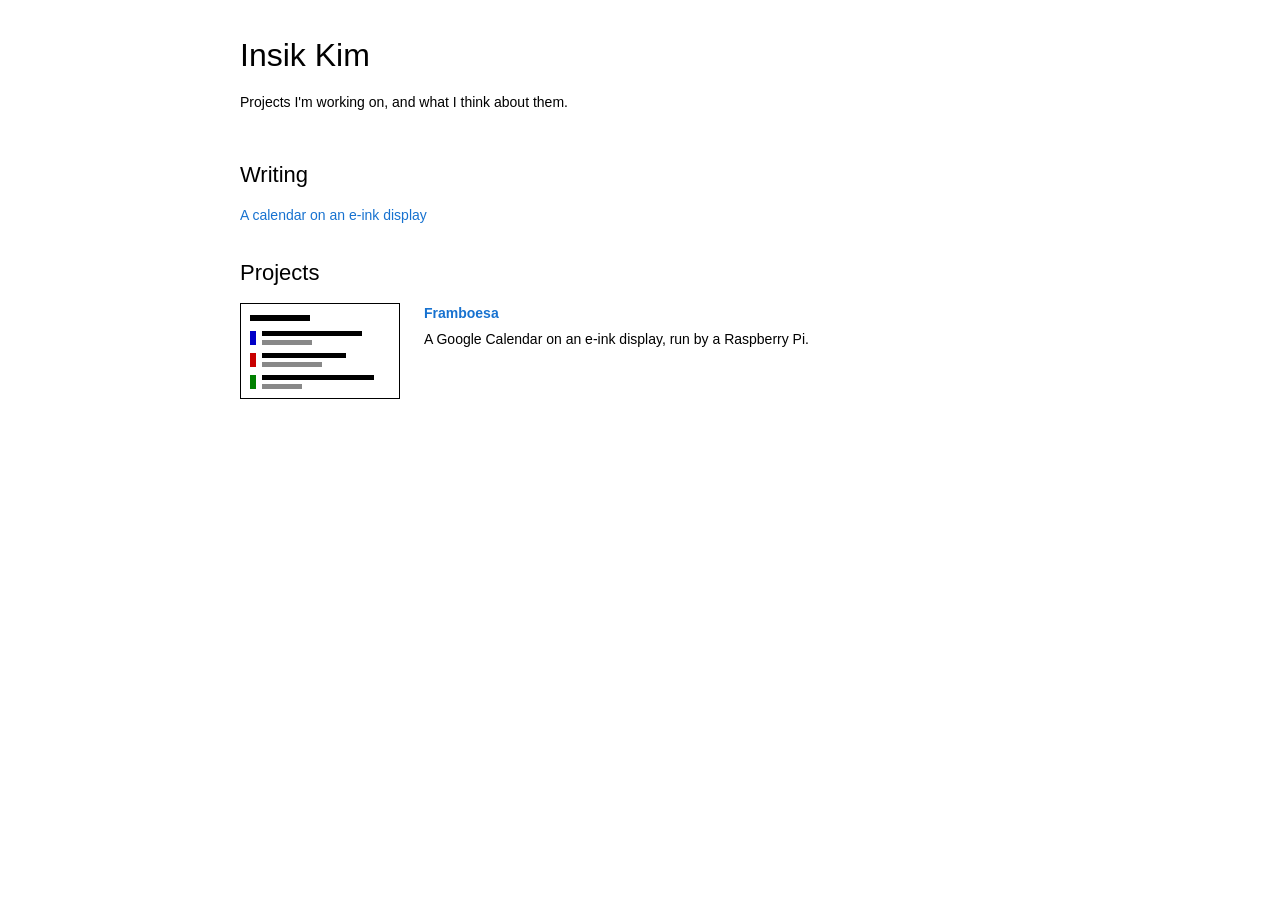
==== index.html @ aa07dddb "Add writing section and plain text post layout" ====
<!doctype html>
<html lang="en">
<head>
<meta charset="utf-8">
<meta name="viewport" content="width=device-width, initial-scale=1">
<title>Insik Kim</title>
<link rel="stylesheet" href="style.css">
</head>
<body>

<header>
<div>
<p class="name">Insik Kim</p>
<p>Projects I'm working on, and what I think about them.</p>
<!-- Add links here, separated by &nbsp;/&nbsp;
<p><a href="mailto:you@example.com">Email</a> &nbsp;/&nbsp; <a href="https://github.com/you">GitHub</a></p>
-->
</div>
<!-- Add a photo here:
<img class="photo" src="images/me.jpg" alt="Insik Kim">
-->
</header>

<h2>Writing</h2>
<!-- For each new post, copy framboesa.html and add a line at the top of this list. -->
<ul class="posts">
<li><a href="framboesa.html">A calendar on an e-ink display</a></li>
</ul>

<h2>Projects</h2>

<div class="item">
<a href="framboesa.html"><img src="images/framboesa.svg" alt="Calendar events on an e-ink display"></a>
<div>
<a class="title" href="framboesa.html">Framboesa</a>
<p>A Google Calendar on an e-ink display, run by a Raspberry Pi.</p>
</div>
</div>

<!-- Add a resume section here:
<h2>Experience</h2>
<div class="row"><div><b>Company</b>, Role</div><span class="date">2024 - now</span></div>
-->

</body>
</html>
---- style.css ----
body {
  max-width: 800px;
  margin: 32px auto;
  padding: 0 16px;
  background: #fff;
  color: #000;
  font: 14px/1.45 sans-serif;
}

body.post {
  max-width: 560px;
  line-height: 1.6;
}

.post h1 {
  margin-top: 28px;
  font-size: 22px;
}

a {
  color: #1772d0;
  text-decoration: none;
}

a:hover,
a:focus {
  color: #f09228;
}

p {
  margin: 0 0 14px;
}

h1,
.name {
  margin: 0 0 14px;
  font-size: 32px;
  font-weight: 400;
}

h2 {
  margin: 32px 0 14px;
  font-size: 22px;
  font-weight: 400;
}

header {
  display: flex;
  justify-content: space-between;
  gap: 24px;
}

.photo {
  flex: none;
  width: 160px;
  height: 160px;
  object-fit: cover;
}

.posts {
  margin: 0;
  padding: 0;
  list-style: none;
}

.posts li {
  margin-bottom: 6px;
}

.item {
  display: flex;
  gap: 24px;
  margin-bottom: 24px;
}

.item img {
  display: block;
  width: 160px;
  flex: none;
}

.title {
  display: inline-block;
  margin-bottom: 6px;
  font-weight: 700;
}

.row {
  display: flex;
  justify-content: space-between;
  gap: 24px;
  margin-bottom: 6px;
}

.date {
  flex: none;
  color: #777;
}

@media (max-width: 520px) {
  header,
  .item {
    flex-direction: column;
    gap: 10px;
  }
}
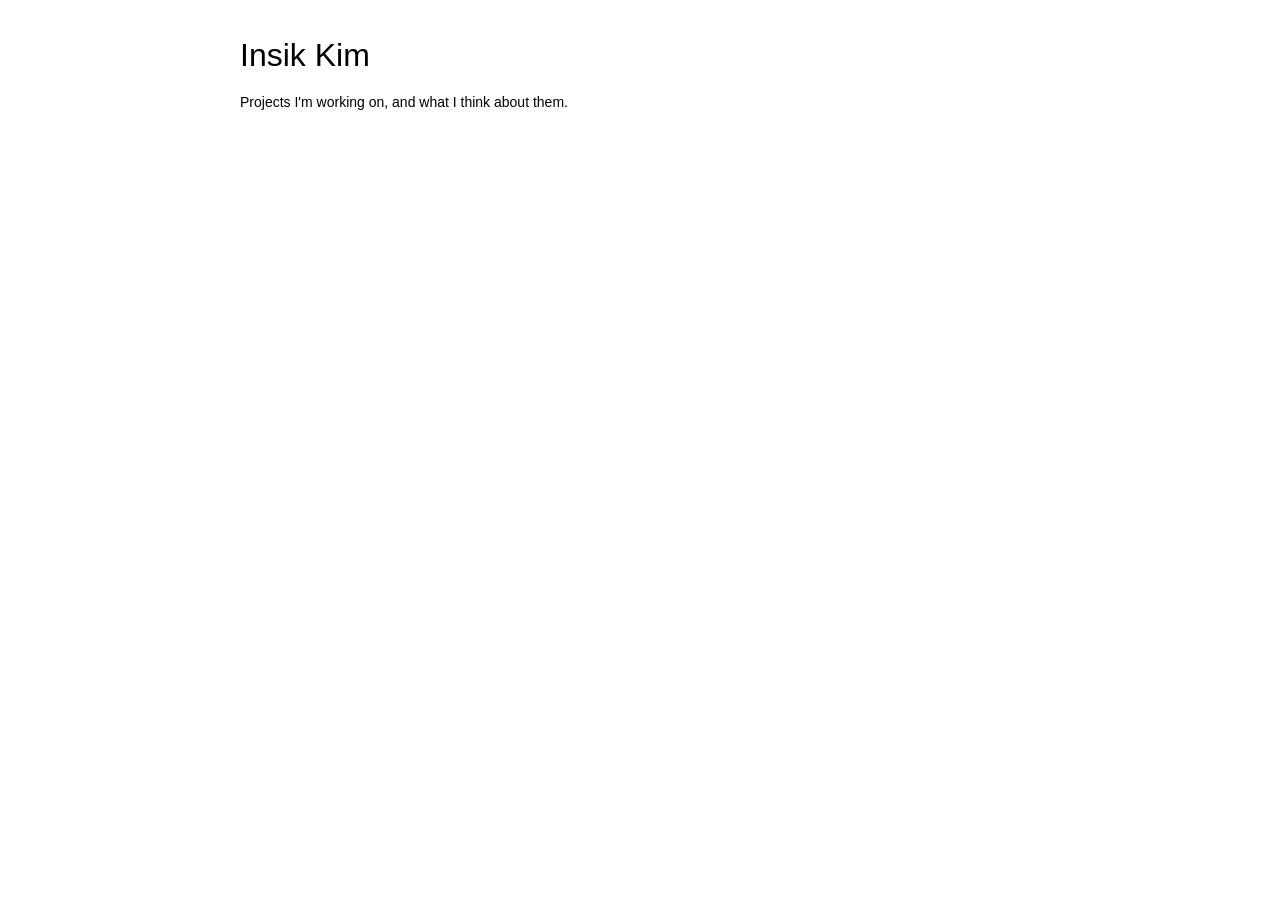
==== commit e67a546a: "Remove project page and add post template" ====
--- a/index.html
+++ b/index.html
@@ -13,7 +13,7 @@
 <p class="name">Insik Kim</p>
 <p>Projects I'm working on, and what I think about them.</p>
 <!-- Add links here, separated by &nbsp;/&nbsp;
-<p><a href="mailto:you@example.com">Email</a> &nbsp;/&nbsp; <a href="https://github.com/you">GitHub</a></p>
+<p><a href="https://github.com/you">GitHub</a></p>
 -->
 </div>
 <!-- Add a photo here:
@@ -21,21 +21,23 @@
 -->
 </header>
 
+<!-- For each new post, copy _post.html, then uncomment this list and add a line.
 <h2>Writing</h2>
-<!-- For each new post, copy framboesa.html and add a line at the top of this list. -->
 <ul class="posts">
-<li><a href="framboesa.html">A calendar on an e-ink display</a></li>
+<li><a href="my-post.html">Title</a></li>
 </ul>
+-->
 
+<!-- Add projects here:
 <h2>Projects</h2>
-
 <div class="item">
-<a href="framboesa.html"><img src="images/framboesa.svg" alt="Calendar events on an e-ink display"></a>
+<a href="my-post.html"><img src="images/project.png" alt="Project"></a>
 <div>
-<a class="title" href="framboesa.html">Framboesa</a>
-<p>A Google Calendar on an e-ink display, run by a Raspberry Pi.</p>
+<a class="title" href="my-post.html">Project</a>
+<p>One line about it.</p>
 </div>
 </div>
+-->
 
 <!-- Add a resume section here:
 <h2>Experience</h2>
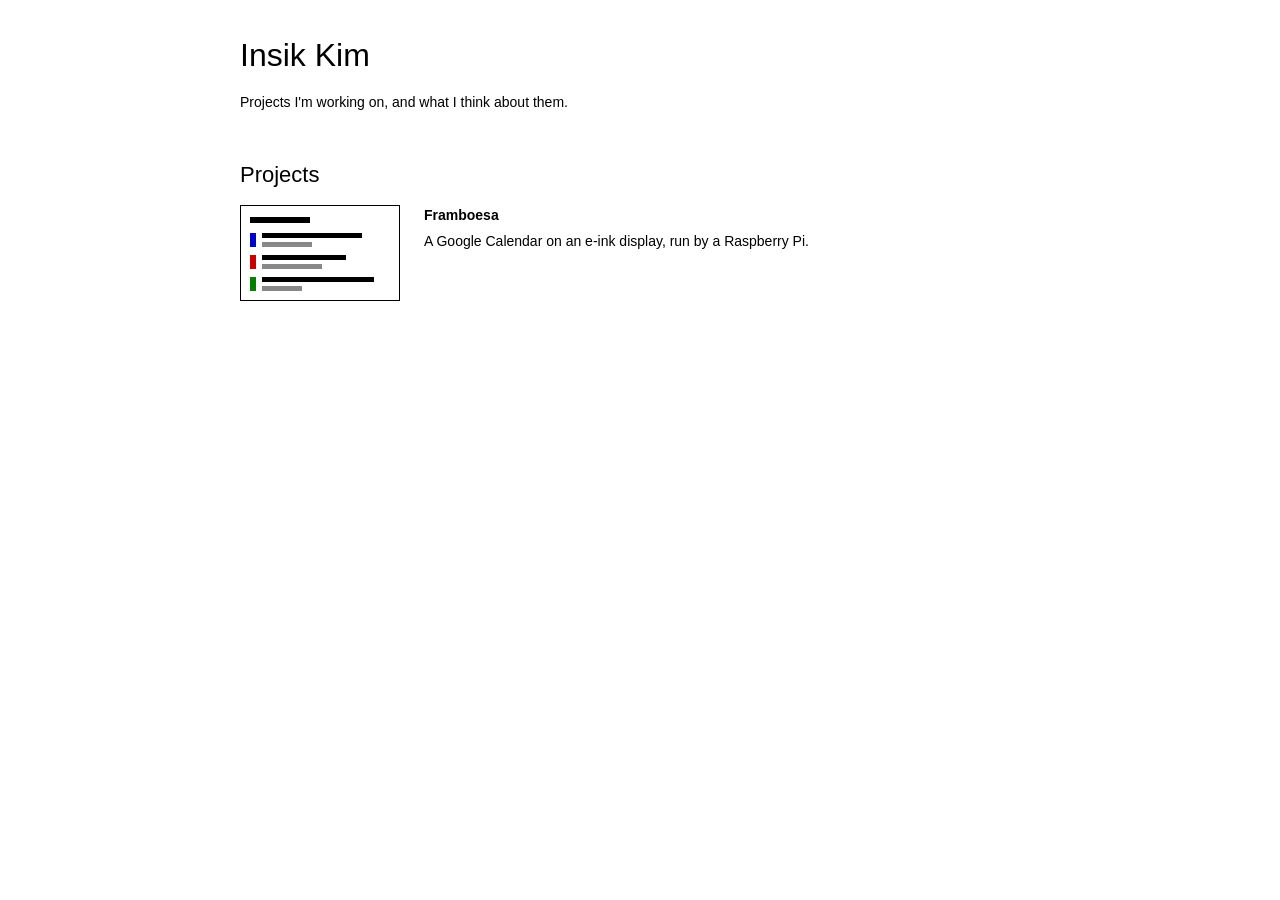
==== commit 5cbfda0d: "Add Framboesa to projects" ====
--- a/index.html
+++ b/index.html
@@ -28,16 +28,15 @@
 </ul>
 -->
 
-<!-- Add projects here:
 <h2>Projects</h2>
+
 <div class="item">
-<a href="my-post.html"><img src="images/project.png" alt="Project"></a>
+<img src="images/framboesa.svg" alt="Calendar events on an e-ink display">
 <div>
-<a class="title" href="my-post.html">Project</a>
-<p>One line about it.</p>
+<span class="title">Framboesa</span>
+<p>A Google Calendar on an e-ink display, run by a Raspberry Pi.</p>
 </div>
 </div>
--->
 
 <!-- Add a resume section here:
 <h2>Experience</h2>
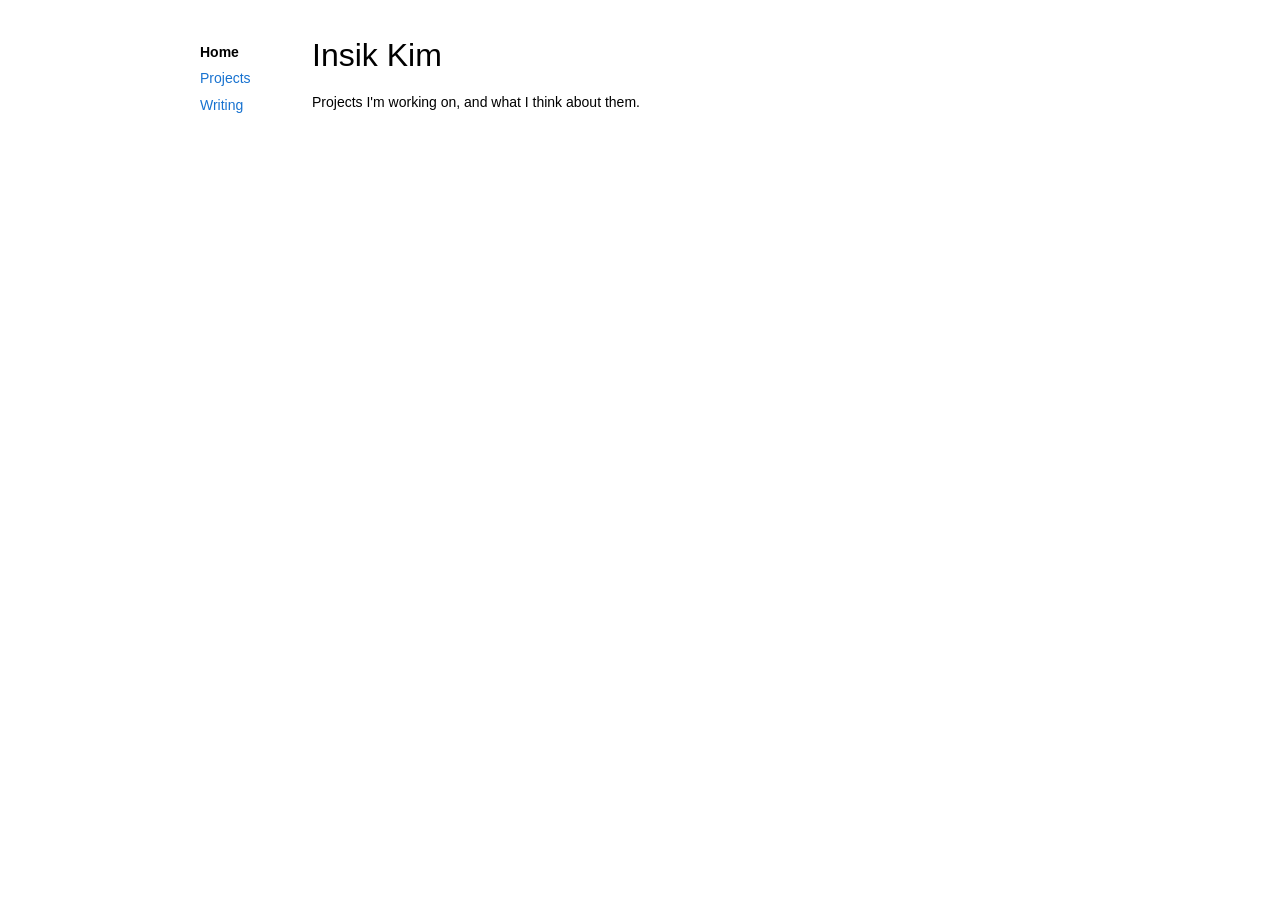
==== commit 87554505: "Add left navigation and separate project and writing pages" ====
--- a/index.html
+++ b/index.html
@@ -8,12 +8,20 @@
 </head>
 <body>
 
+<nav>
+<a class="current" href="/">Home</a>
+<a href="projects.html">Projects</a>
+<a href="writing.html">Writing</a>
+</nav>
+
+<main>
+
 <header>
 <div>
 <p class="name">Insik Kim</p>
 <p>Projects I'm working on, and what I think about them.</p>
-<!-- Add links here, separated by &nbsp;/&nbsp;
-<p><a href="https://github.com/you">GitHub</a></p>
+<!-- Add links here:
+<p><a href="https://www.linkedin.com/in/you">LinkedIn</a> &nbsp;/&nbsp; <a href="https://github.com/you">GitHub</a></p>
 -->
 </div>
 <!-- Add a photo here:
@@ -21,27 +29,12 @@
 -->
 </header>
 
-<!-- For each new post, copy _post.html, then uncomment this list and add a line.
-<h2>Writing</h2>
-<ul class="posts">
-<li><a href="my-post.html">Title</a></li>
-</ul>
--->
-
-<h2>Projects</h2>
-
-<div class="item">
-<img src="images/framboesa.svg" alt="Calendar events on an e-ink display">
-<div>
-<span class="title">Framboesa</span>
-<p>A Google Calendar on an e-ink display, run by a Raspberry Pi.</p>
-</div>
-</div>
-
 <!-- Add a resume section here:
 <h2>Experience</h2>
 <div class="row"><div><b>Company</b>, Role</div><span class="date">2024 - now</span></div>
 -->
 
+</main>
+
 </body>
 </html>
--- a/style.css
+++ b/style.css
@@ -1,5 +1,7 @@
 body {
-  max-width: 800px;
+  display: flex;
+  gap: 32px;
+  max-width: 880px;
   margin: 32px auto;
   padding: 0 16px;
   background: #fff;
@@ -7,14 +9,30 @@
   font: 14px/1.45 sans-serif;
 }
 
-body.post {
+nav {
+  flex: none;
+  width: 80px;
+  padding-top: 10px;
+}
+
+nav a {
+  display: block;
+  margin-bottom: 6px;
+}
+
+nav a.current {
+  color: #000;
+  font-weight: 700;
+}
+
+main {
+  flex: 1;
+  min-width: 0;
+}
+
+.post main {
   max-width: 560px;
   line-height: 1.6;
-}
-
-.post h1 {
-  margin-top: 28px;
-  font-size: 22px;
 }
 
 a {
@@ -69,6 +87,7 @@
 
 .item {
   display: flex;
+  align-items: center;
   gap: 24px;
   margin-bottom: 24px;
 }
@@ -79,9 +98,11 @@
   flex: none;
 }
 
+.item p {
+  margin: 0;
+}
+
 .title {
-  display: inline-block;
-  margin-bottom: 6px;
   font-weight: 700;
 }
 
@@ -98,9 +119,22 @@
 }
 
 @media (max-width: 520px) {
+  body {
+    flex-direction: column;
+    gap: 20px;
+  }
+
+  nav {
+    display: flex;
+    gap: 16px;
+    width: auto;
+    padding-top: 0;
+  }
+
   header,
   .item {
     flex-direction: column;
+    align-items: flex-start;
     gap: 10px;
   }
 }
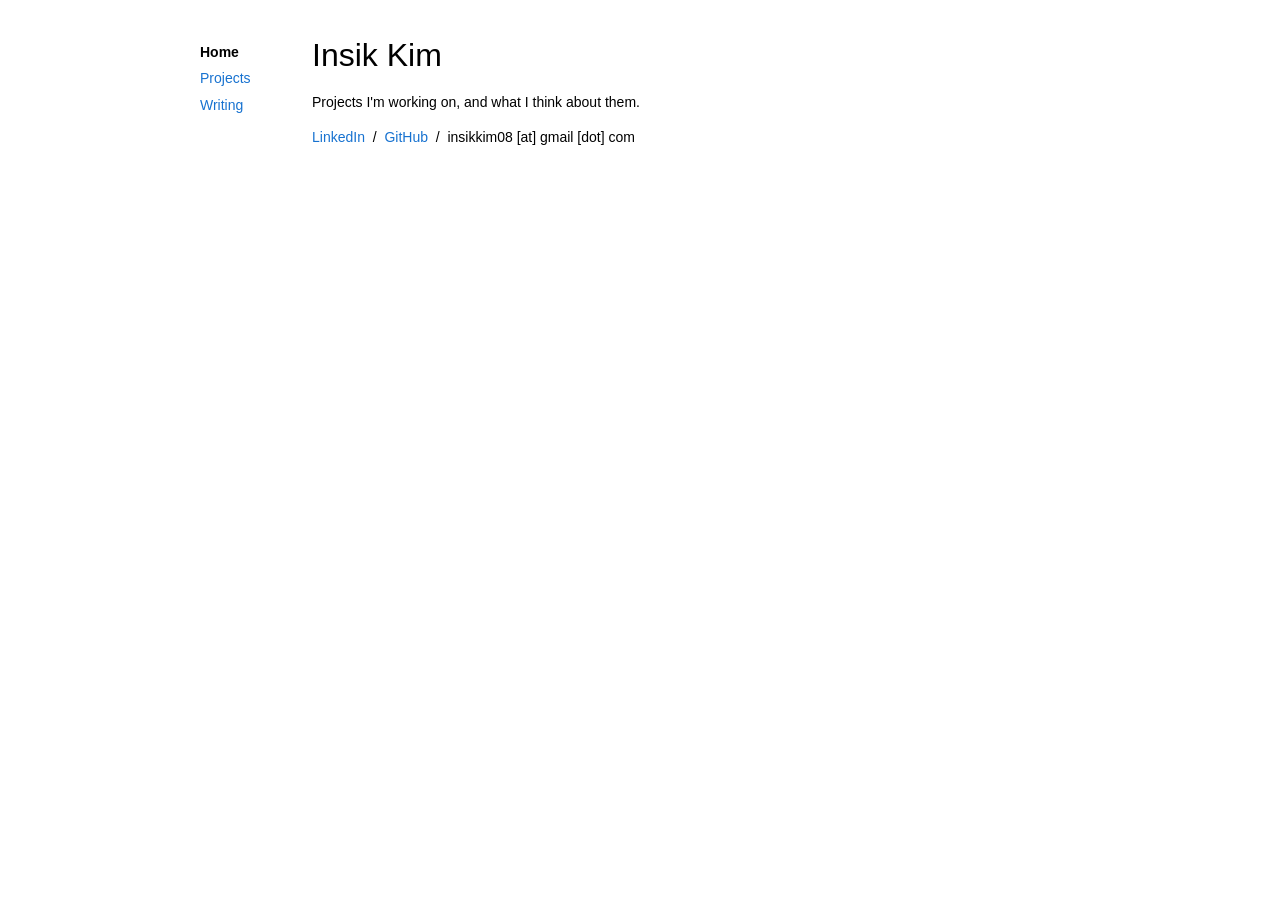
==== commit 5a190cad: "Add contact links and Framboesa photos" ====
--- a/index.html
+++ b/index.html
@@ -20,9 +20,7 @@
 <div>
 <p class="name">Insik Kim</p>
 <p>Projects I'm working on, and what I think about them.</p>
-<!-- Add links here:
-<p><a href="https://www.linkedin.com/in/you">LinkedIn</a> &nbsp;/&nbsp; <a href="https://github.com/you">GitHub</a></p>
--->
+<p><a href="https://www.linkedin.com/in/insikkim/">LinkedIn</a> &nbsp;/&nbsp; <a href="https://github.com/boavida3">GitHub</a> &nbsp;/&nbsp; insikkim08 [at] gmail [dot] com</p>
 </div>
 <!-- Add a photo here:
 <img class="photo" src="images/me.jpg" alt="Insik Kim">
--- a/style.css
+++ b/style.css
@@ -92,10 +92,16 @@
   margin-bottom: 24px;
 }
 
-.item img {
+.thumbs {
+  display: flex;
+  flex: none;
+  gap: 4px;
+}
+
+.thumbs img {
   display: block;
-  width: 160px;
-  flex: none;
+  width: auto;
+  height: 120px;
 }
 
 .item p {
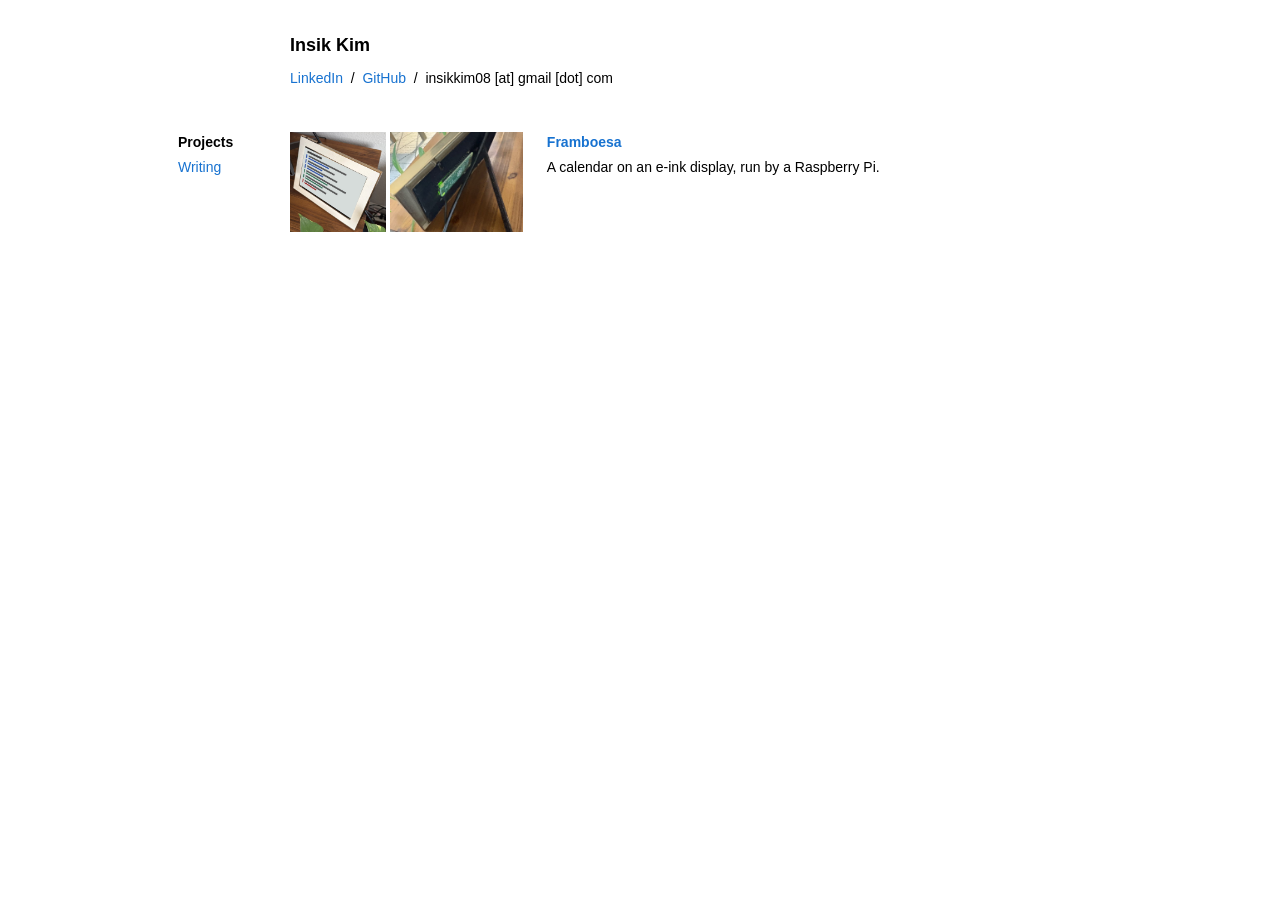
==== commit 1b5b24c8: "Move header and sidebar layout, make projects the home page" ====
--- a/index.html
+++ b/index.html
@@ -8,31 +8,37 @@
 </head>
 <body>
 
+<header>
+<p class="name"><a href="index.html">Insik Kim</a></p>
+<p><a href="https://www.linkedin.com/in/insikkim/">LinkedIn</a> &nbsp;/&nbsp; <a href="https://github.com/boavida3">GitHub</a> &nbsp;/&nbsp; insikkim08 [at] gmail [dot] com</p>
+</header>
+
+<div class="page">
+
 <nav>
-<a class="current" href="/">Home</a>
-<a href="projects.html">Projects</a>
+<a class="current" href="index.html">Projects</a>
 <a href="writing.html">Writing</a>
 </nav>
 
 <main>
 
-<header>
+<!-- Images can be .gif, .png or .jpg. Links go in the last line:
+<p><a href="my-post.html">Write-up</a> &nbsp;/&nbsp; <a href="https://github.com/you/repo">Code</a></p>
+-->
+<div class="item">
+<div class="thumbs">
+<img src="images/framboesa-front.jpg" alt="E-ink calendar display in a picture frame">
+<img src="images/framboesa-back.jpg" alt="Raspberry Pi on the back of the display">
+</div>
 <div>
-<p class="name">Insik Kim</p>
-<p>Projects I'm working on, and what I think about them.</p>
-<p><a href="https://www.linkedin.com/in/insikkim/">LinkedIn</a> &nbsp;/&nbsp; <a href="https://github.com/boavida3">GitHub</a> &nbsp;/&nbsp; insikkim08 [at] gmail [dot] com</p>
+<a class="title" href="https://github.com/boavida3/framboesa-inky">Framboesa</a>
+<p>A calendar on an e-ink display, run by a Raspberry Pi.</p>
 </div>
-<!-- Add a photo here:
-<img class="photo" src="images/me.jpg" alt="Insik Kim">
--->
-</header>
-
-<!-- Add a resume section here:
-<h2>Experience</h2>
-<div class="row"><div><b>Company</b>, Role</div><span class="date">2024 - now</span></div>
--->
+</div>
 
 </main>
 
+</div>
+
 </body>
 </html>
--- a/style.css
+++ b/style.css
@@ -1,23 +1,53 @@
 body {
-  display: flex;
-  gap: 32px;
-  max-width: 880px;
+  max-width: 700px;
   margin: 32px auto;
   padding: 0 16px;
   background: #fff;
   color: #000;
-  font: 14px/1.45 sans-serif;
+  font: 14px/1.45 Helvetica, Arial, sans-serif;
+}
+
+a {
+  color: #1772d0;
+  text-decoration: none;
+}
+
+a:hover,
+a:focus {
+  color: #f09228;
+}
+
+p {
+  margin: 0 0 14px;
+}
+
+.name {
+  margin-bottom: 10px;
+  font-size: 18px;
+  font-weight: 700;
+}
+
+.name a {
+  color: #000;
+}
+
+header {
+  margin-bottom: 44px;
+}
+
+.page {
+  display: flex;
+  gap: 32px;
 }
 
 nav {
   flex: none;
   width: 80px;
-  padding-top: 10px;
 }
 
 nav a {
   display: block;
-  margin-bottom: 6px;
+  margin-bottom: 4px;
 }
 
 nav a.current {
@@ -35,44 +65,10 @@
   line-height: 1.6;
 }
 
-a {
-  color: #1772d0;
-  text-decoration: none;
-}
-
-a:hover,
-a:focus {
-  color: #f09228;
-}
-
-p {
+h1 {
   margin: 0 0 14px;
-}
-
-h1,
-.name {
-  margin: 0 0 14px;
-  font-size: 32px;
-  font-weight: 400;
-}
-
-h2 {
-  margin: 32px 0 14px;
-  font-size: 22px;
-  font-weight: 400;
-}
-
-header {
-  display: flex;
-  justify-content: space-between;
-  gap: 24px;
-}
-
-.photo {
-  flex: none;
-  width: 160px;
-  height: 160px;
-  object-fit: cover;
+  font-size: 15px;
+  font-weight: 700;
 }
 
 .posts {
@@ -87,7 +83,6 @@
 
 .item {
   display: flex;
-  align-items: center;
   gap: 24px;
   margin-bottom: 24px;
 }
@@ -101,7 +96,7 @@
 .thumbs img {
   display: block;
   width: auto;
-  height: 120px;
+  height: 100px;
 }
 
 .item p {
@@ -109,35 +104,30 @@
 }
 
 .title {
+  display: inline-block;
+  margin-bottom: 4px;
   font-weight: 700;
 }
 
-.row {
-  display: flex;
-  justify-content: space-between;
-  gap: 24px;
-  margin-bottom: 6px;
-}
-
-.date {
-  flex: none;
-  color: #777;
+@media (min-width: 960px) {
+  nav {
+    margin-left: -112px;
+  }
 }
 
 @media (max-width: 520px) {
-  body {
-    flex-direction: column;
-    gap: 20px;
+  .page {
+    gap: 16px;
   }
 
   nav {
-    display: flex;
-    gap: 16px;
-    width: auto;
-    padding-top: 0;
+    width: 64px;
   }
 
-  header,
+  .thumbs img {
+    height: 90px;
+  }
+
   .item {
     flex-direction: column;
     align-items: flex-start;
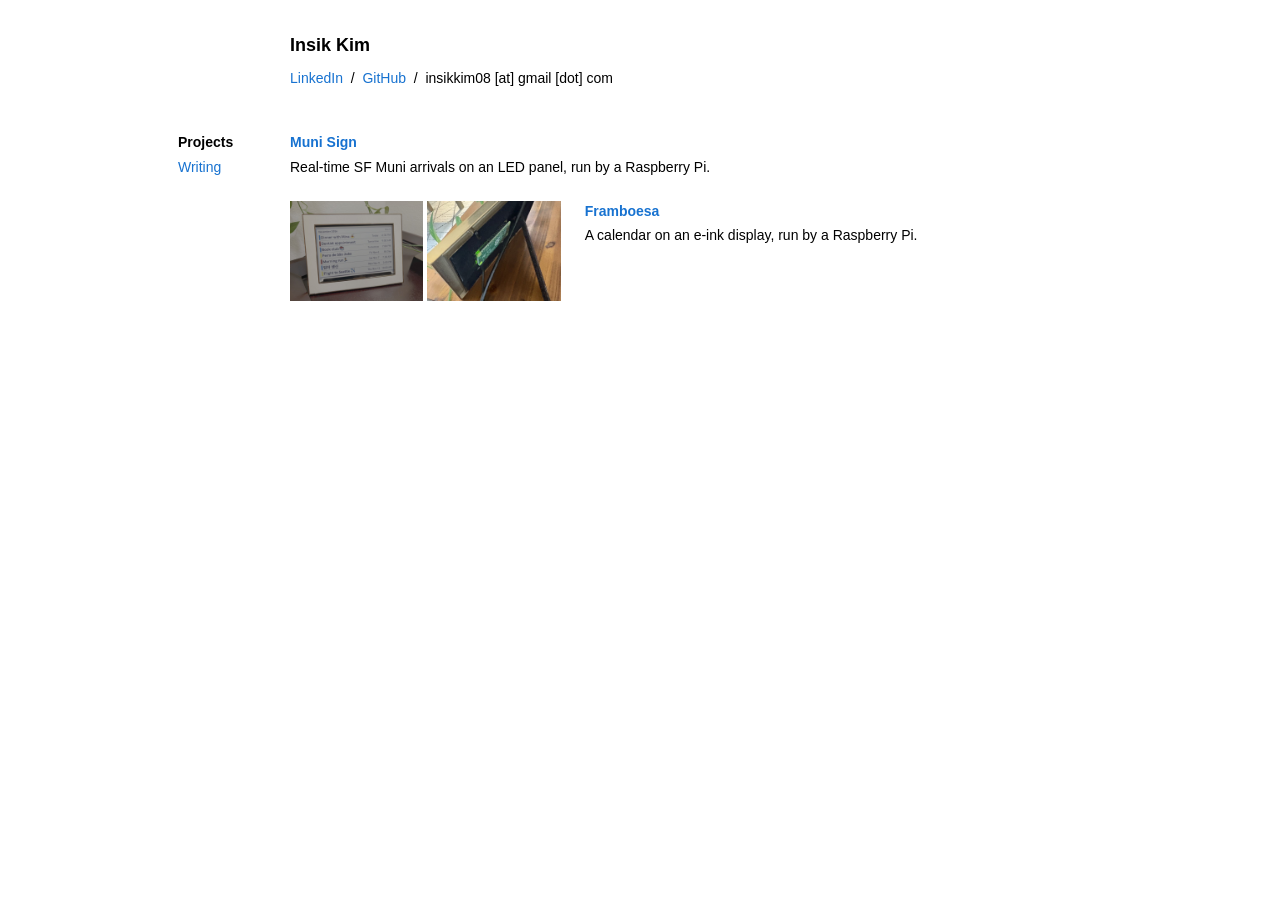
==== commit 2f62d353: "Add Muni Sign to projects" ====
--- a/index.html
+++ b/index.html
@@ -26,6 +26,19 @@
 <p><a href="my-post.html">Write-up</a> &nbsp;/&nbsp; <a href="https://github.com/you/repo">Code</a></p>
 -->
 <div class="item">
+<!-- Add photos here, then uncomment:
+<div class="thumbs">
+<img src="images/muni-sign-front.jpg" alt="LED panel showing Muni arrival times">
+<img src="images/muni-sign-back.jpg" alt="Raspberry Pi on the back of the LED panel">
+</div>
+-->
+<div>
+<a class="title" href="https://github.com/boavida3/muni_sign">Muni Sign</a>
+<p>Real-time SF Muni arrivals on an LED panel, run by a Raspberry Pi.</p>
+</div>
+</div>
+
+<div class="item">
 <div class="thumbs">
 <img src="images/framboesa-front.jpg" alt="E-ink calendar display in a picture frame">
 <img src="images/framboesa-back.jpg" alt="Raspberry Pi on the back of the display">
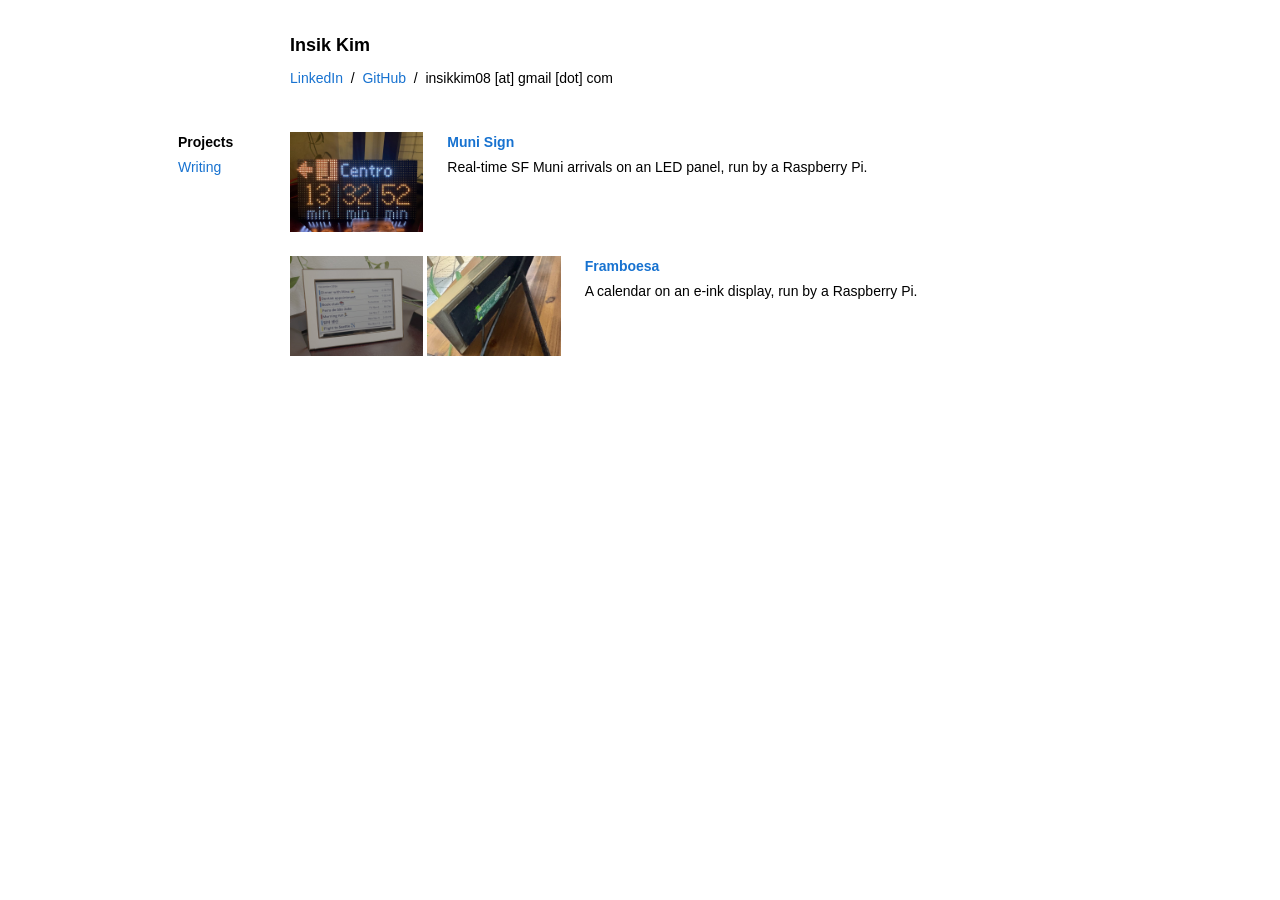
==== commit 7285cf9b: "Add Muni Sign photo" ====
--- a/index.html
+++ b/index.html
@@ -26,12 +26,12 @@
 <p><a href="my-post.html">Write-up</a> &nbsp;/&nbsp; <a href="https://github.com/you/repo">Code</a></p>
 -->
 <div class="item">
-<!-- Add photos here, then uncomment:
 <div class="thumbs">
 <img src="images/muni-sign-front.jpg" alt="LED panel showing Muni arrival times">
+<!-- Add second photo, then uncomment:
 <img src="images/muni-sign-back.jpg" alt="Raspberry Pi on the back of the LED panel">
+-->
 </div>
--->
 <div>
 <a class="title" href="https://github.com/boavida3/muni_sign">Muni Sign</a>
 <p>Real-time SF Muni arrivals on an LED panel, run by a Raspberry Pi.</p>
